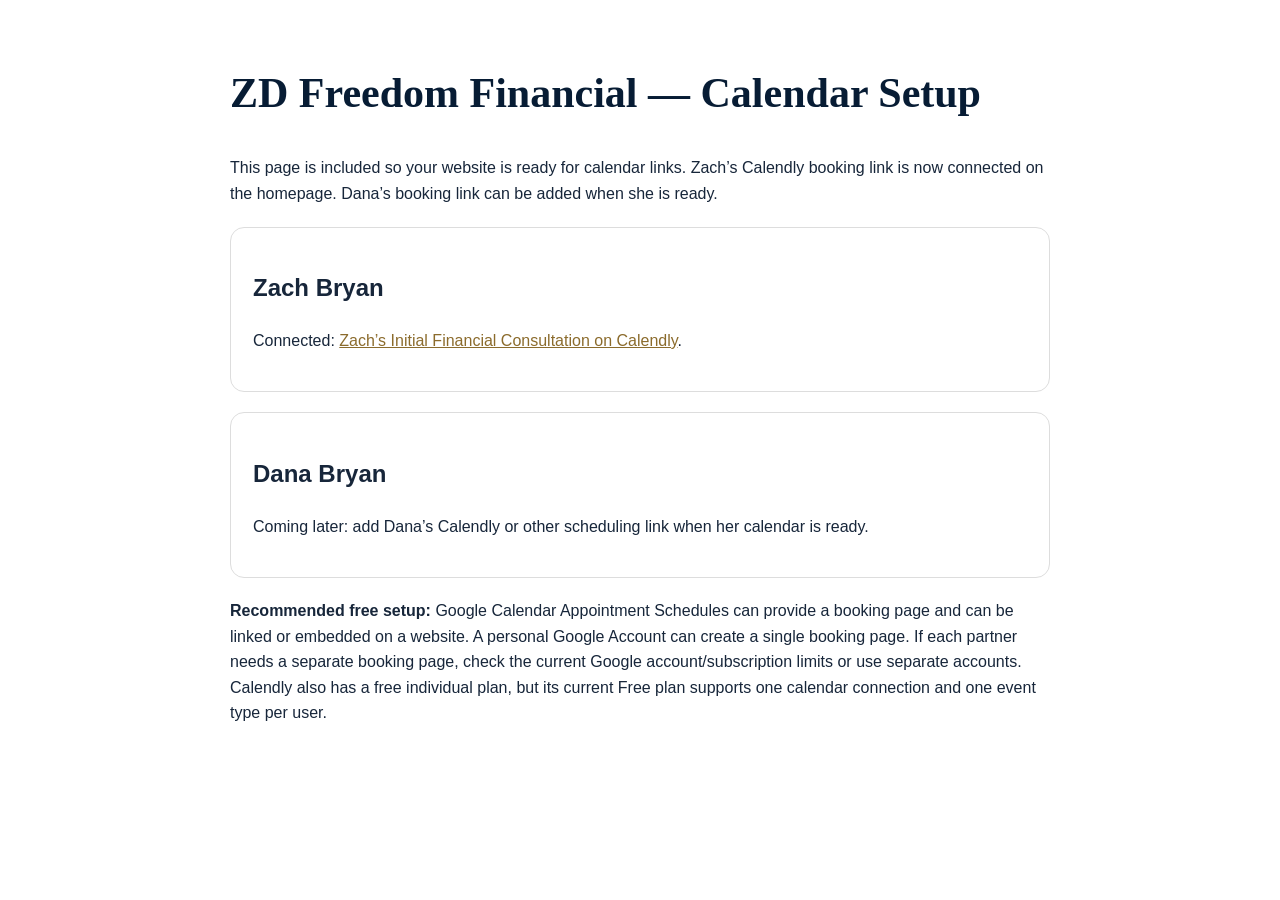
==== config.html @ 3bdc324f "Add files via upload" ====
<!doctype html>
<html lang="en"><head><meta charset="utf-8"><meta name="viewport" content="width=device-width,initial-scale=1"><title>ZD Freedom Financial — Calendar Setup</title>
<style>body{font-family:Inter,Arial,sans-serif;max-width:820px;margin:60px auto;padding:0 22px;color:#17263a;line-height:1.6}h1{font-family:Georgia,serif;font-size:42px;color:#071c34}code{background:#f2f4f7;padding:2px 6px;border-radius:5px}.box{padding:22px;border:1px solid #ddd;border-radius:14px;margin:20px 0}a{color:#8b6b2c}</style></head>
<body>
<h1>ZD Freedom Financial — Calendar Setup</h1>
<p>This page is included so your website is ready for calendar links. Zach’s Calendly booking link is now connected on the homepage. Dana’s booking link can be added when she is ready.</p>
<div class="box" id="zach"><h2>Zach Bryan</h2><p>Connected: <a href="https://calendly.com/zach1bryan/initial-financial-consultation" target="_blank" rel="noopener noreferrer">Zach’s Initial Financial Consultation on Calendly</a>.</p></div>
<div class="box" id="dana"><h2>Dana Bryan</h2><p>Coming later: add Dana’s Calendly or other scheduling link when her calendar is ready.</p></div>
<p><strong>Recommended free setup:</strong> Google Calendar Appointment Schedules can provide a booking page and can be linked or embedded on a website. A personal Google Account can create a single booking page. If each partner needs a separate booking page, check the current Google account/subscription limits or use separate accounts. Calendly also has a free individual plan, but its current Free plan supports one calendar connection and one event type per user.</p>
</body></html>
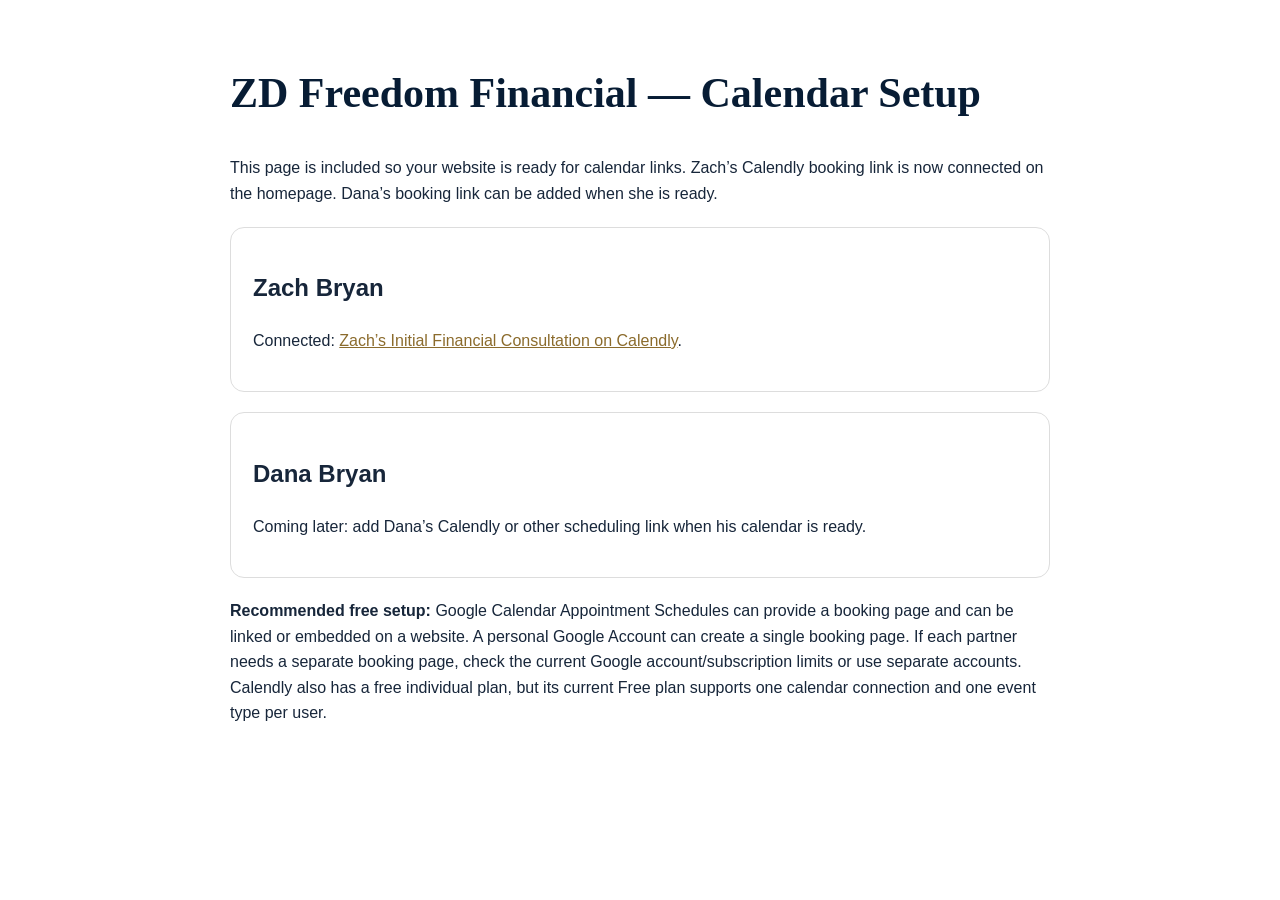
==== commit 5cb1d483: "Update config.html" ====
--- a/config.html
+++ b/config.html
@@ -5,6 +5,6 @@
 <h1>ZD Freedom Financial — Calendar Setup</h1>
 <p>This page is included so your website is ready for calendar links. Zach’s Calendly booking link is now connected on the homepage. Dana’s booking link can be added when she is ready.</p>
 <div class="box" id="zach"><h2>Zach Bryan</h2><p>Connected: <a href="https://calendly.com/zach1bryan/initial-financial-consultation" target="_blank" rel="noopener noreferrer">Zach’s Initial Financial Consultation on Calendly</a>.</p></div>
-<div class="box" id="dana"><h2>Dana Bryan</h2><p>Coming later: add Dana’s Calendly or other scheduling link when her calendar is ready.</p></div>
+<div class="box" id="dana"><h2>Dana Bryan</h2><p>Coming later: add Dana’s Calendly or other scheduling link when his calendar is ready.</p></div>
 <p><strong>Recommended free setup:</strong> Google Calendar Appointment Schedules can provide a booking page and can be linked or embedded on a website. A personal Google Account can create a single booking page. If each partner needs a separate booking page, check the current Google account/subscription limits or use separate accounts. Calendly also has a free individual plan, but its current Free plan supports one calendar connection and one event type per user.</p>
 </body></html>
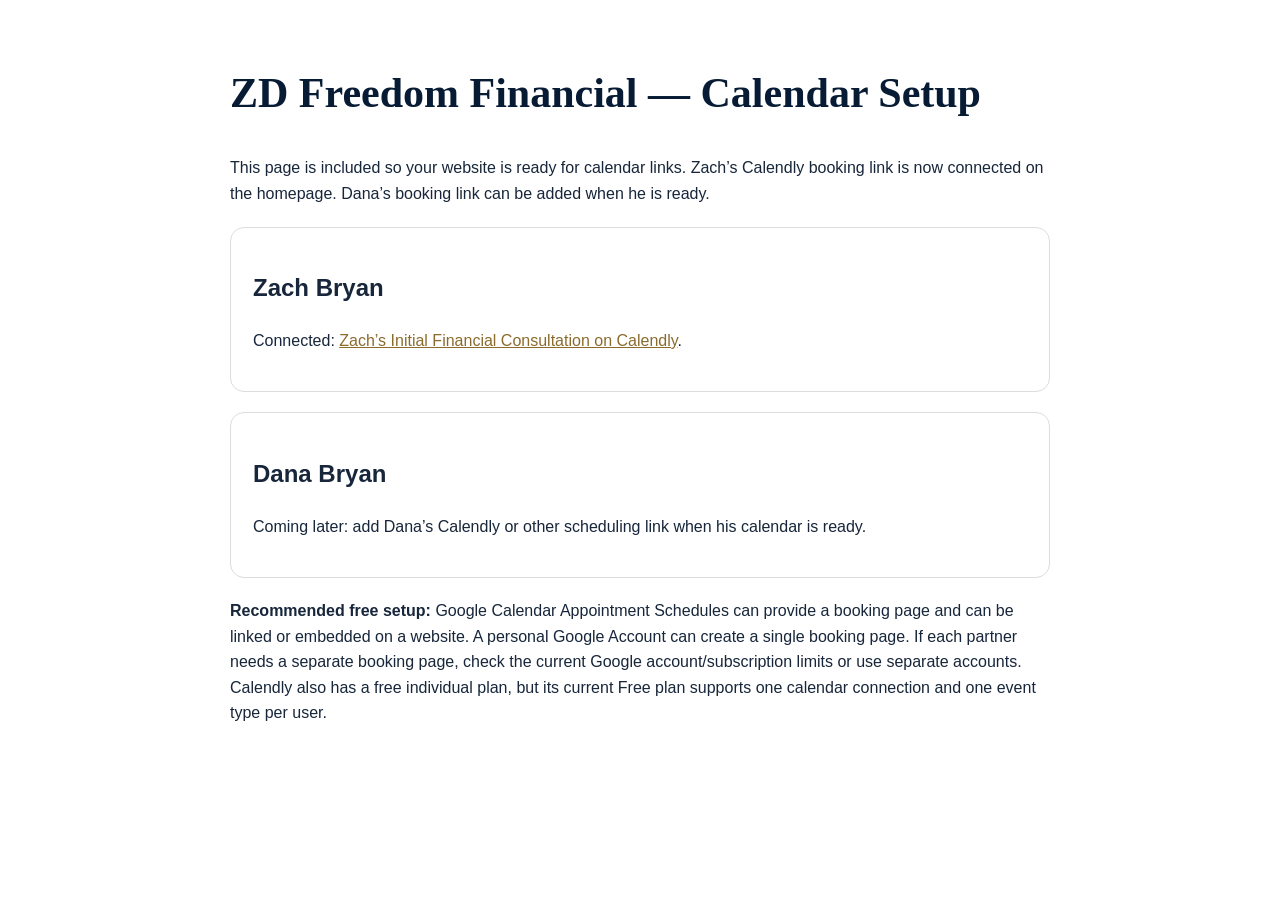
==== commit f16e0c7d: "Update Dana's booking link reference to 'he'" ====
--- a/config.html
+++ b/config.html
@@ -3,7 +3,7 @@
 <style>body{font-family:Inter,Arial,sans-serif;max-width:820px;margin:60px auto;padding:0 22px;color:#17263a;line-height:1.6}h1{font-family:Georgia,serif;font-size:42px;color:#071c34}code{background:#f2f4f7;padding:2px 6px;border-radius:5px}.box{padding:22px;border:1px solid #ddd;border-radius:14px;margin:20px 0}a{color:#8b6b2c}</style></head>
 <body>
 <h1>ZD Freedom Financial — Calendar Setup</h1>
-<p>This page is included so your website is ready for calendar links. Zach’s Calendly booking link is now connected on the homepage. Dana’s booking link can be added when she is ready.</p>
+<p>This page is included so your website is ready for calendar links. Zach’s Calendly booking link is now connected on the homepage. Dana’s booking link can be added when he is ready.</p>
 <div class="box" id="zach"><h2>Zach Bryan</h2><p>Connected: <a href="https://calendly.com/zach1bryan/initial-financial-consultation" target="_blank" rel="noopener noreferrer">Zach’s Initial Financial Consultation on Calendly</a>.</p></div>
 <div class="box" id="dana"><h2>Dana Bryan</h2><p>Coming later: add Dana’s Calendly or other scheduling link when his calendar is ready.</p></div>
 <p><strong>Recommended free setup:</strong> Google Calendar Appointment Schedules can provide a booking page and can be linked or embedded on a website. A personal Google Account can create a single booking page. If each partner needs a separate booking page, check the current Google account/subscription limits or use separate accounts. Calendly also has a free individual plan, but its current Free plan supports one calendar connection and one event type per user.</p>
